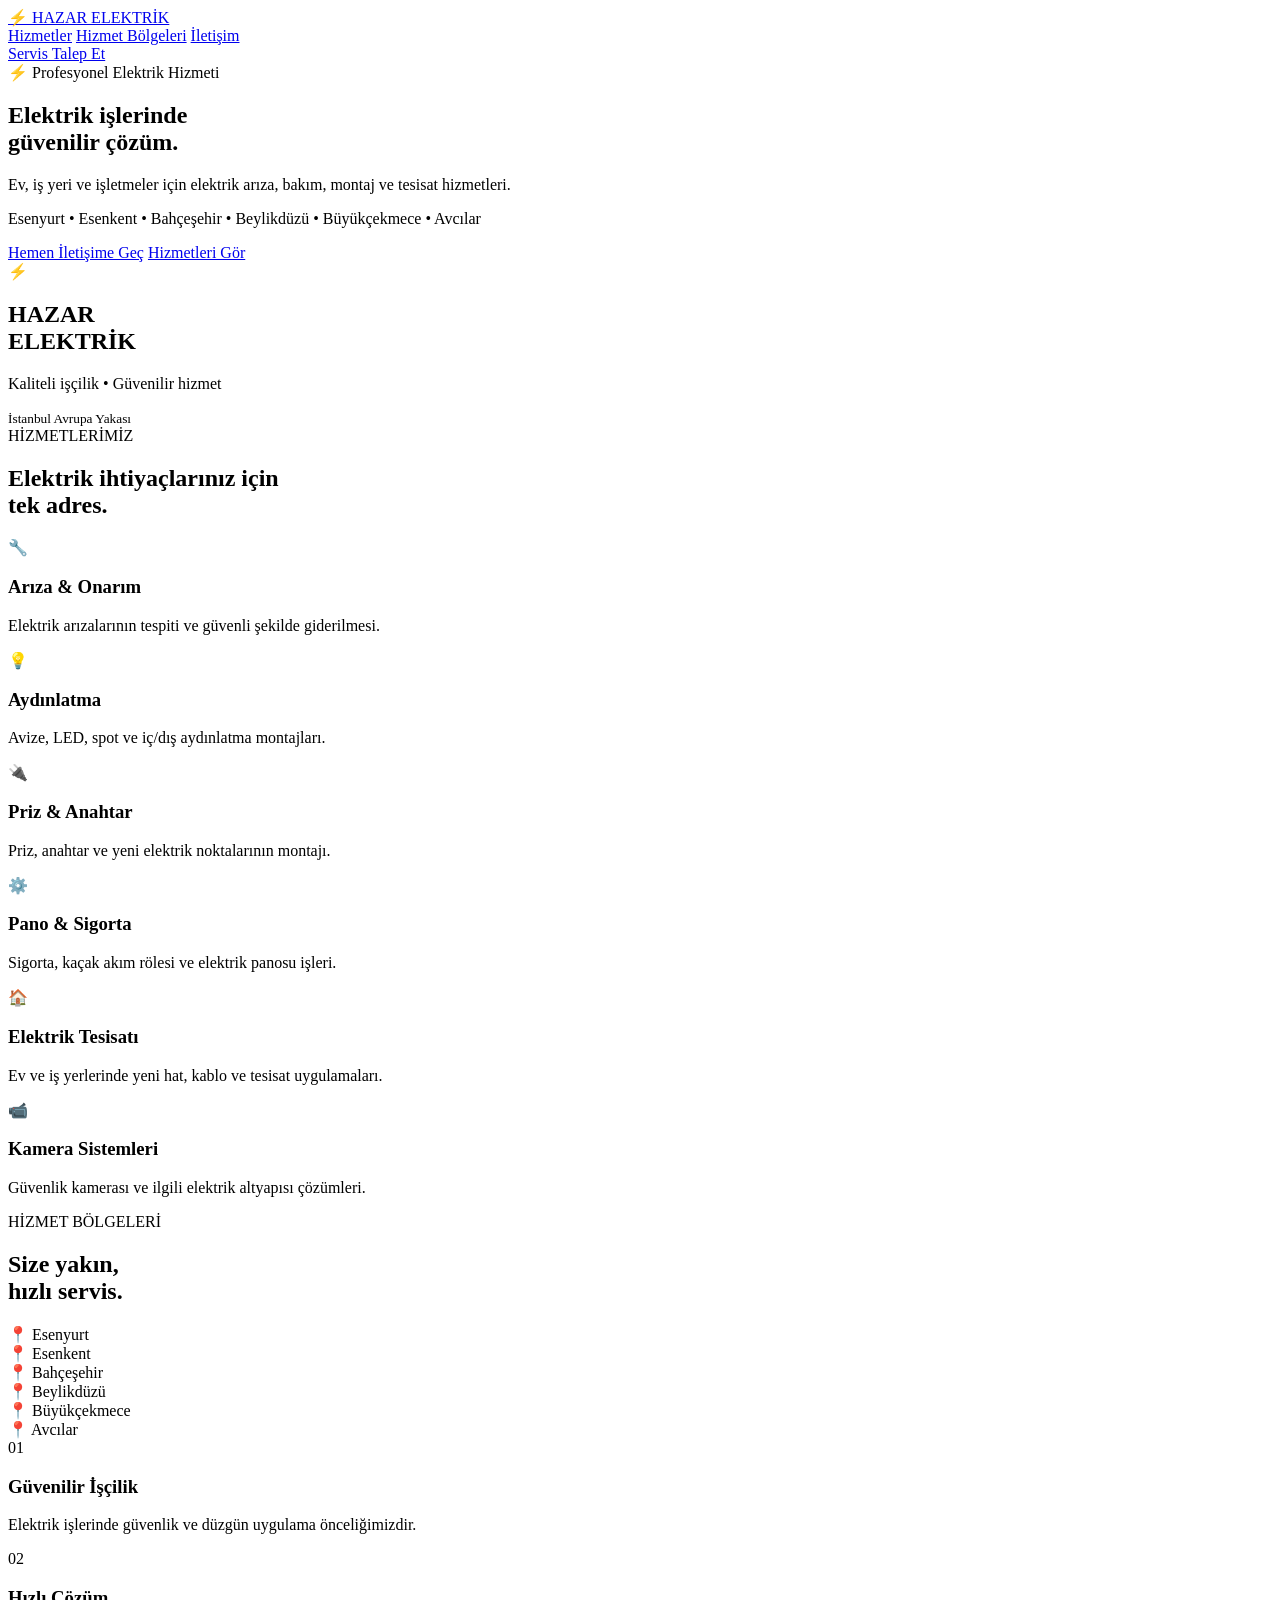
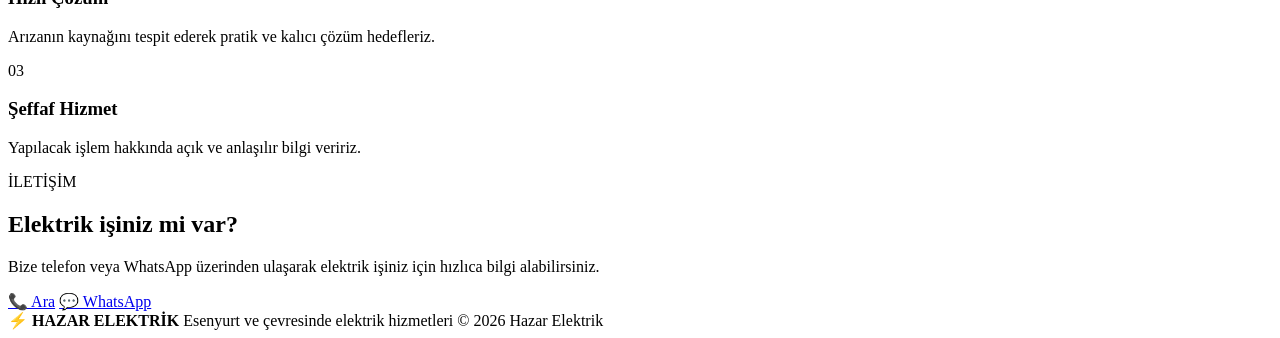
==== index.html @ 380c955d "Rename index-1.html to index.html" ====
<!doctype html>
<html lang="tr">
<head>
  <meta charset="utf-8">
  <meta name="viewport" content="width=device-width, initial-scale=1">
  <meta name="description" content="Hazar Elektrik - Esenyurt, Esenkent, Bahçeşehir, Beylikdüzü, Büyükçekmece ve Avcılar elektrik hizmetleri.">
  <title>Hazar Elektrik | Profesyonel Elektrik Hizmetleri</title>
  <link rel="stylesheet" href="stil.css">
</head>
<body>
  <header class="topbar">
    <div class="container nav">
      <a class="logo" href="#anasayfa"><span>⚡</span> HAZAR ELEKTRİK</a>
      <nav>
        <a href="#hizmetler">Hizmetler</a>
        <a href="#bolgeler">Hizmet Bölgeleri</a>
        <a href="#iletisim">İletişim</a>
      </nav>
      <a class="nav-btn" href="#iletisim">Servis Talep Et</a>
    </div>
  </header>

  <main id="anasayfa">
    <section class="hero">
      <div class="container hero-grid">
        <div>
          <div class="badge">⚡ Profesyonel Elektrik Hizmeti</div>
          <h1>Elektrik işlerinde<br><strong>güvenilir çözüm.</strong></h1>
          <p class="lead">Ev, iş yeri ve işletmeler için elektrik arıza, bakım, montaj ve tesisat hizmetleri.</p>
          <p class="areas">Esenyurt • Esenkent • Bahçeşehir • Beylikdüzü • Büyükçekmece • Avcılar</p>
          <div class="actions">
            <a class="btn primary" href="#iletisim">Hemen İletişime Geç</a>
            <a class="btn secondary" href="#hizmetler">Hizmetleri Gör</a>
          </div>
        </div>
        <div class="hero-card">
          <div class="bolt">⚡</div>
          <h2>HAZAR<br>ELEKTRİK</h2>
          <p>Kaliteli işçilik • Güvenilir hizmet</p>
          <div class="card-line"></div>
          <small>İstanbul Avrupa Yakası</small>
        </div>
      </div>
    </section>

    <section id="hizmetler" class="section">
      <div class="container">
        <div class="section-head">
          <span>HİZMETLERİMİZ</span>
          <h2>Elektrik ihtiyaçlarınız için<br>tek adres.</h2>
        </div>
        <div class="cards">
          <article><div class="icon">🔧</div><h3>Arıza & Onarım</h3><p>Elektrik arızalarının tespiti ve güvenli şekilde giderilmesi.</p></article>
          <article><div class="icon">💡</div><h3>Aydınlatma</h3><p>Avize, LED, spot ve iç/dış aydınlatma montajları.</p></article>
          <article><div class="icon">🔌</div><h3>Priz & Anahtar</h3><p>Priz, anahtar ve yeni elektrik noktalarının montajı.</p></article>
          <article><div class="icon">⚙️</div><h3>Pano & Sigorta</h3><p>Sigorta, kaçak akım rölesi ve elektrik panosu işleri.</p></article>
          <article><div class="icon">🏠</div><h3>Elektrik Tesisatı</h3><p>Ev ve iş yerlerinde yeni hat, kablo ve tesisat uygulamaları.</p></article>
          <article><div class="icon">📹</div><h3>Kamera Sistemleri</h3><p>Güvenlik kamerası ve ilgili elektrik altyapısı çözümleri.</p></article>
        </div>
      </div>
    </section>

    <section id="bolgeler" class="section dark">
      <div class="container">
        <div class="section-head">
          <span>HİZMET BÖLGELERİ</span>
          <h2>Size yakın,<br>hızlı servis.</h2>
        </div>
        <div class="region-grid">
          <div>📍 Esenyurt</div><div>📍 Esenkent</div><div>📍 Bahçeşehir</div>
          <div>📍 Beylikdüzü</div><div>📍 Büyükçekmece</div><div>📍 Avcılar</div>
        </div>
      </div>
    </section>

    <section class="why">
      <div class="container why-grid">
        <div><span>01</span><h3>Güvenilir İşçilik</h3><p>Elektrik işlerinde güvenlik ve düzgün uygulama önceliğimizdir.</p></div>
        <div><span>02</span><h3>Hızlı Çözüm</h3><p>Arızanın kaynağını tespit ederek pratik ve kalıcı çözüm hedefleriz.</p></div>
        <div><span>03</span><h3>Şeffaf Hizmet</h3><p>Yapılacak işlem hakkında açık ve anlaşılır bilgi veririz.</p></div>
      </div>
    </section>

    <section id="iletisim" class="contact">
      <div class="container contact-box">
        <div>
          <span>İLETİŞİM</span>
          <h2>Elektrik işiniz mi var?</h2>
          <p>Bize telefon veya WhatsApp üzerinden ulaşarak elektrik işiniz için hızlıca bilgi alabilirsiniz.</p>
        </div>
        <div class="contact-actions">
          <a class="btn primary" href="tel:+905469492849">📞 Ara</a>
          <a class="btn whatsapp" href="https://wa.me/905469492849">💬 WhatsApp</a>
        </div>
      </div>
    </section>
  </main>

  <footer>
    <div class="container footer">
      <strong>⚡ HAZAR ELEKTRİK</strong>
      <span>Esenyurt ve çevresinde elektrik hizmetleri</span>
      <span>© 2026 Hazar Elektrik</span>
    </div>
  </footer>
</body>
</html>
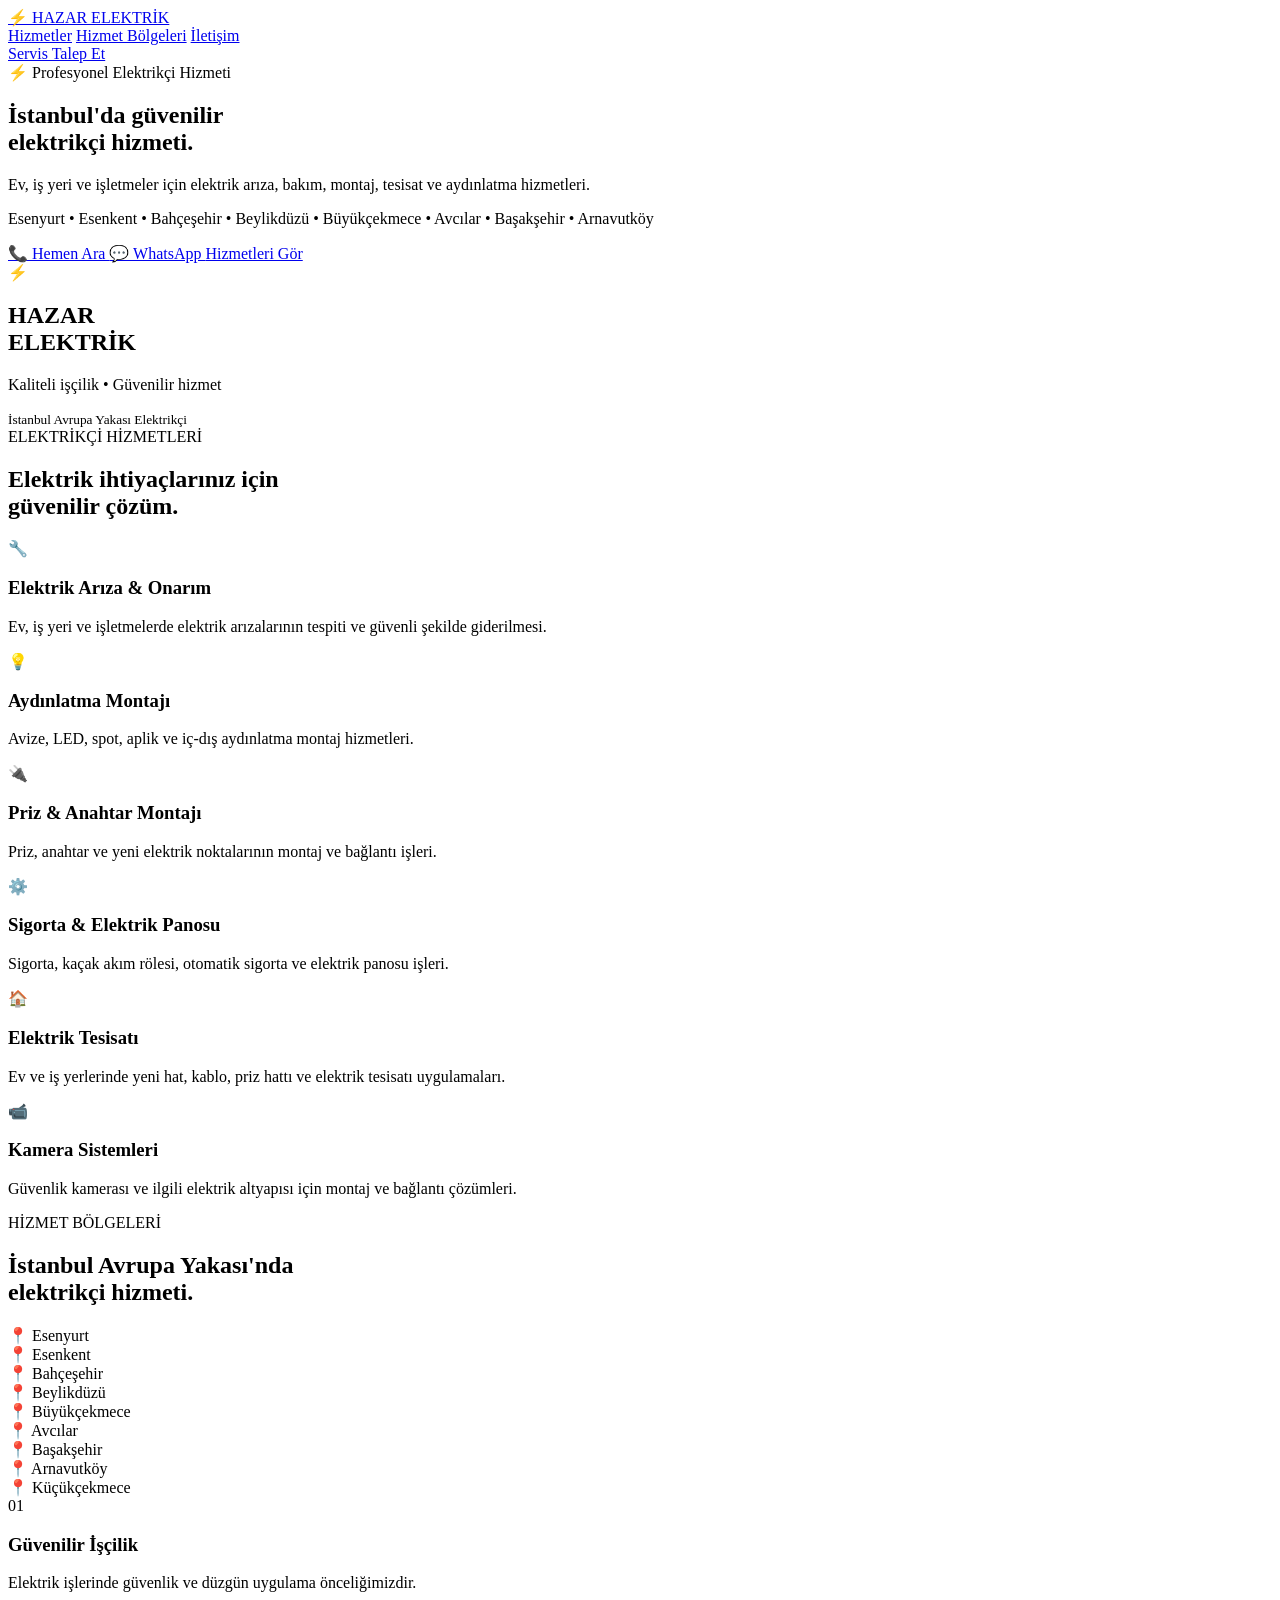
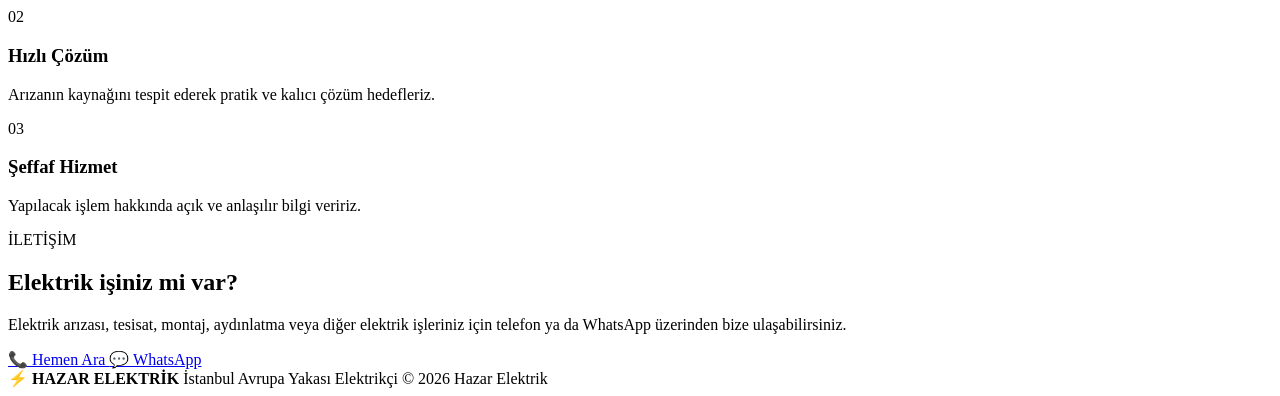
==== commit 350dfa3e: "Update index.html" ====
--- a/index.html
+++ b/index.html
@@ -1,107 +1,330 @@
 <!doctype html>
+
 <html lang="tr">
 <head>
   <meta charset="utf-8">
-  <meta name="viewport" content="width=device-width, initial-scale=1">
-  <meta name="description" content="Hazar Elektrik - Esenyurt, Esenkent, Bahçeşehir, Beylikdüzü, Büyükçekmece ve Avcılar elektrik hizmetleri.">
-  <title>Hazar Elektrik | Profesyonel Elektrik Hizmetleri</title>
-  <link rel="stylesheet" href="stil.css">
-</head>
-<body>
-  <header class="topbar">
-    <div class="container nav">
-      <a class="logo" href="#anasayfa"><span>⚡</span> HAZAR ELEKTRİK</a>
-      <nav>
-        <a href="#hizmetler">Hizmetler</a>
-        <a href="#bolgeler">Hizmet Bölgeleri</a>
-        <a href="#iletisim">İletişim</a>
-      </nav>
-      <a class="nav-btn" href="#iletisim">Servis Talep Et</a>
-    </div>
-  </header>
-
-  <main id="anasayfa">
-    <section class="hero">
-      <div class="container hero-grid">
-        <div>
-          <div class="badge">⚡ Profesyonel Elektrik Hizmeti</div>
-          <h1>Elektrik işlerinde<br><strong>güvenilir çözüm.</strong></h1>
-          <p class="lead">Ev, iş yeri ve işletmeler için elektrik arıza, bakım, montaj ve tesisat hizmetleri.</p>
-          <p class="areas">Esenyurt • Esenkent • Bahçeşehir • Beylikdüzü • Büyükçekmece • Avcılar</p>
-          <div class="actions">
-            <a class="btn primary" href="#iletisim">Hemen İletişime Geç</a>
-            <a class="btn secondary" href="#hizmetler">Hizmetleri Gör</a>
-          </div>
-        </div>
-        <div class="hero-card">
-          <div class="bolt">⚡</div>
-          <h2>HAZAR<br>ELEKTRİK</h2>
-          <p>Kaliteli işçilik • Güvenilir hizmet</p>
-          <div class="card-line"></div>
-          <small>İstanbul Avrupa Yakası</small>
-        </div>
+  <meta name="viewport" content="width=device-width, initial-scale=1">  <meta name="description" content="Hazar Elektrik, İstanbul Avrupa Yakası'nda profesyonel elektrikçi hizmeti. Elektrik arızası, tesisat, sigorta, kaçak akım rölesi, aydınlatma, priz, avize ve elektrik montaj işleri. Esenyurt, Beylikdüzü, Bahçeşehir, Büyükçekmece, Avcılar ve çevresi.">  <meta name="robots" content="index, follow">  <meta name="author" content="Hazar Elektrik">  <title>Elektrikçi | Hazar Elektrik – İstanbul Avrupa Yakası</title>  <link rel="stylesheet" href="stil.css">  <script type="application/ld+json">
+  {
+    "@context": "https://schema.org",
+    "@type": "Electrician",
+    "name": "Hazar Elektrik",
+    "description": "İstanbul Avrupa Yakası'nda elektrik arıza, bakım, montaj ve tesisat hizmetleri.",
+    "telephone": "+905469492849",
+    "areaServed": [
+      "Esenyurt",
+      "Esenkent",
+      "Bahçeşehir",
+      "Beylikdüzü",
+      "Büyükçekmece",
+      "Avcılar",
+      "Başakşehir",
+      "Arnavutköy",
+      "Küçükçekmece",
+      "İstanbul Avrupa Yakası"
+    ],
+    "serviceType": [
+      "Elektrikçi",
+      "Elektrik arıza",
+      "Elektrik tesisatı",
+      "Elektrik bakım",
+      "Aydınlatma montajı",
+      "Sigorta ve pano işleri",
+      "Priz ve anahtar montajı",
+      "Avize montajı"
+    ]
+  }
+  </script></head><body>  <header class="topbar">
+    <div class="container nav">  <a class="logo" href="#anasayfa">
+    <span>⚡</span> HAZAR ELEKTRİK
+  </a>
+
+  <nav>
+    <a href="#hizmetler">Hizmetler</a>
+    <a href="#bolgeler">Hizmet Bölgeleri</a>
+    <a href="#iletisim">İletişim</a>
+  </nav>
+
+  <a class="nav-btn" href="#iletisim">Servis Talep Et</a>
+
+</div>
+
+  </header>  <main id="anasayfa"><section class="hero">
+  <div class="container hero-grid">
+
+    <div>
+
+      <div class="badge">⚡ Profesyonel Elektrikçi Hizmeti</div>
+
+      <h1>
+        İstanbul'da güvenilir<br>
+        <strong>elektrikçi hizmeti.</strong>
+      </h1>
+
+      <p class="lead">
+        Ev, iş yeri ve işletmeler için elektrik arıza,
+        bakım, montaj, tesisat ve aydınlatma hizmetleri.
+      </p>
+
+      <p class="areas">
+        Esenyurt • Esenkent • Bahçeşehir • Beylikdüzü •
+        Büyükçekmece • Avcılar • Başakşehir • Arnavutköy
+      </p>
+
+      <div class="actions">
+
+        <a class="btn primary" href="tel:+905469492849">
+          📞 Hemen Ara
+        </a>
+
+        <a class="btn whatsapp" href="https://wa.me/905469492849">
+          💬 WhatsApp
+        </a>
+
+        <a class="btn secondary" href="#hizmetler">
+          Hizmetleri Gör
+        </a>
+
       </div>
-    </section>
-
-    <section id="hizmetler" class="section">
-      <div class="container">
-        <div class="section-head">
-          <span>HİZMETLERİMİZ</span>
-          <h2>Elektrik ihtiyaçlarınız için<br>tek adres.</h2>
-        </div>
-        <div class="cards">
-          <article><div class="icon">🔧</div><h3>Arıza & Onarım</h3><p>Elektrik arızalarının tespiti ve güvenli şekilde giderilmesi.</p></article>
-          <article><div class="icon">💡</div><h3>Aydınlatma</h3><p>Avize, LED, spot ve iç/dış aydınlatma montajları.</p></article>
-          <article><div class="icon">🔌</div><h3>Priz & Anahtar</h3><p>Priz, anahtar ve yeni elektrik noktalarının montajı.</p></article>
-          <article><div class="icon">⚙️</div><h3>Pano & Sigorta</h3><p>Sigorta, kaçak akım rölesi ve elektrik panosu işleri.</p></article>
-          <article><div class="icon">🏠</div><h3>Elektrik Tesisatı</h3><p>Ev ve iş yerlerinde yeni hat, kablo ve tesisat uygulamaları.</p></article>
-          <article><div class="icon">📹</div><h3>Kamera Sistemleri</h3><p>Güvenlik kamerası ve ilgili elektrik altyapısı çözümleri.</p></article>
-        </div>
-      </div>
-    </section>
-
-    <section id="bolgeler" class="section dark">
-      <div class="container">
-        <div class="section-head">
-          <span>HİZMET BÖLGELERİ</span>
-          <h2>Size yakın,<br>hızlı servis.</h2>
-        </div>
-        <div class="region-grid">
-          <div>📍 Esenyurt</div><div>📍 Esenkent</div><div>📍 Bahçeşehir</div>
-          <div>📍 Beylikdüzü</div><div>📍 Büyükçekmece</div><div>📍 Avcılar</div>
-        </div>
-      </div>
-    </section>
-
-    <section class="why">
-      <div class="container why-grid">
-        <div><span>01</span><h3>Güvenilir İşçilik</h3><p>Elektrik işlerinde güvenlik ve düzgün uygulama önceliğimizdir.</p></div>
-        <div><span>02</span><h3>Hızlı Çözüm</h3><p>Arızanın kaynağını tespit ederek pratik ve kalıcı çözüm hedefleriz.</p></div>
-        <div><span>03</span><h3>Şeffaf Hizmet</h3><p>Yapılacak işlem hakkında açık ve anlaşılır bilgi veririz.</p></div>
-      </div>
-    </section>
-
-    <section id="iletisim" class="contact">
-      <div class="container contact-box">
-        <div>
-          <span>İLETİŞİM</span>
-          <h2>Elektrik işiniz mi var?</h2>
-          <p>Bize telefon veya WhatsApp üzerinden ulaşarak elektrik işiniz için hızlıca bilgi alabilirsiniz.</p>
-        </div>
-        <div class="contact-actions">
-          <a class="btn primary" href="tel:+905469492849">📞 Ara</a>
-          <a class="btn whatsapp" href="https://wa.me/905469492849">💬 WhatsApp</a>
-        </div>
-      </div>
-    </section>
-  </main>
-
-  <footer>
-    <div class="container footer">
-      <strong>⚡ HAZAR ELEKTRİK</strong>
-      <span>Esenyurt ve çevresinde elektrik hizmetleri</span>
-      <span>© 2026 Hazar Elektrik</span>
-    </div>
-  </footer>
-</body>
+
+    </div>
+
+    <div class="hero-card">
+
+      <div class="bolt">⚡</div>
+
+      <h2>
+        HAZAR<br>
+        ELEKTRİK
+      </h2>
+
+      <p>
+        Kaliteli işçilik • Güvenilir hizmet
+      </p>
+
+      <div class="card-line"></div>
+
+      <small>
+        İstanbul Avrupa Yakası Elektrikçi
+      </small>
+
+    </div>
+
+  </div>
+</section>
+
+
+<section id="hizmetler" class="section">
+
+  <div class="container">
+
+    <div class="section-head">
+
+      <span>ELEKTRİKÇİ HİZMETLERİ</span>
+
+      <h2>
+        Elektrik ihtiyaçlarınız için<br>
+        güvenilir çözüm.
+      </h2>
+
+    </div>
+
+
+    <div class="cards">
+
+      <article>
+        <div class="icon">🔧</div>
+        <h3>Elektrik Arıza & Onarım</h3>
+        <p>
+          Ev, iş yeri ve işletmelerde elektrik arızalarının
+          tespiti ve güvenli şekilde giderilmesi.
+        </p>
+      </article>
+
+
+      <article>
+        <div class="icon">💡</div>
+        <h3>Aydınlatma Montajı</h3>
+        <p>
+          Avize, LED, spot, aplik ve iç-dış aydınlatma
+          montaj hizmetleri.
+        </p>
+      </article>
+
+
+      <article>
+        <div class="icon">🔌</div>
+        <h3>Priz & Anahtar Montajı</h3>
+        <p>
+          Priz, anahtar ve yeni elektrik noktalarının
+          montaj ve bağlantı işleri.
+        </p>
+      </article>
+
+
+      <article>
+        <div class="icon">⚙️</div>
+        <h3>Sigorta & Elektrik Panosu</h3>
+        <p>
+          Sigorta, kaçak akım rölesi, otomatik sigorta
+          ve elektrik panosu işleri.
+        </p>
+      </article>
+
+
+      <article>
+        <div class="icon">🏠</div>
+        <h3>Elektrik Tesisatı</h3>
+        <p>
+          Ev ve iş yerlerinde yeni hat, kablo,
+          priz hattı ve elektrik tesisatı uygulamaları.
+        </p>
+      </article>
+
+
+      <article>
+        <div class="icon">📹</div>
+        <h3>Kamera Sistemleri</h3>
+        <p>
+          Güvenlik kamerası ve ilgili elektrik
+          altyapısı için montaj ve bağlantı çözümleri.
+        </p>
+      </article>
+
+    </div>
+
+  </div>
+
+</section>
+
+
+<section id="bolgeler" class="section dark">
+
+  <div class="container">
+
+    <div class="section-head">
+
+      <span>HİZMET BÖLGELERİ</span>
+
+      <h2>
+        İstanbul Avrupa Yakası'nda<br>
+        elektrikçi hizmeti.
+      </h2>
+
+    </div>
+
+
+    <div class="region-grid">
+
+      <div>📍 Esenyurt</div>
+      <div>📍 Esenkent</div>
+      <div>📍 Bahçeşehir</div>
+
+      <div>📍 Beylikdüzü</div>
+      <div>📍 Büyükçekmece</div>
+      <div>📍 Avcılar</div>
+
+      <div>📍 Başakşehir</div>
+      <div>📍 Arnavutköy</div>
+      <div>📍 Küçükçekmece</div>
+
+    </div>
+
+  </div>
+
+</section>
+
+
+<section class="why">
+
+  <div class="container why-grid">
+
+    <div>
+      <span>01</span>
+      <h3>Güvenilir İşçilik</h3>
+      <p>
+        Elektrik işlerinde güvenlik ve düzgün
+        uygulama önceliğimizdir.
+      </p>
+    </div>
+
+
+    <div>
+      <span>02</span>
+      <h3>Hızlı Çözüm</h3>
+      <p>
+        Arızanın kaynağını tespit ederek
+        pratik ve kalıcı çözüm hedefleriz.
+      </p>
+    </div>
+
+
+    <div>
+      <span>03</span>
+      <h3>Şeffaf Hizmet</h3>
+      <p>
+        Yapılacak işlem hakkında açık ve
+        anlaşılır bilgi veririz.
+      </p>
+    </div>
+
+  </div>
+
+</section>
+
+
+<section id="iletisim" class="contact">
+
+  <div class="container contact-box">
+
+    <div>
+
+      <span>İLETİŞİM</span>
+
+      <h2>
+        Elektrik işiniz mi var?
+      </h2>
+
+      <p>
+        Elektrik arızası, tesisat, montaj,
+        aydınlatma veya diğer elektrik işleriniz
+        için telefon ya da WhatsApp üzerinden
+        bize ulaşabilirsiniz.
+      </p>
+
+    </div>
+
+
+    <div class="contact-actions">
+
+      <a class="btn primary" href="tel:+905469492849">
+        📞 Hemen Ara
+      </a>
+
+      <a class="btn whatsapp" href="https://wa.me/905469492849">
+        💬 WhatsApp
+      </a>
+
+    </div>
+
+  </div>
+
+</section>
+
+  </main>  <footer><div class="container footer">
+
+  <strong>
+    ⚡ HAZAR ELEKTRİK
+  </strong>
+
+  <span>
+    İstanbul Avrupa Yakası Elektrikçi
+  </span>
+
+  <span>
+    © 2026 Hazar Elektrik
+  </span>
+
+</div>
+
+  </footer></body>
 </html>
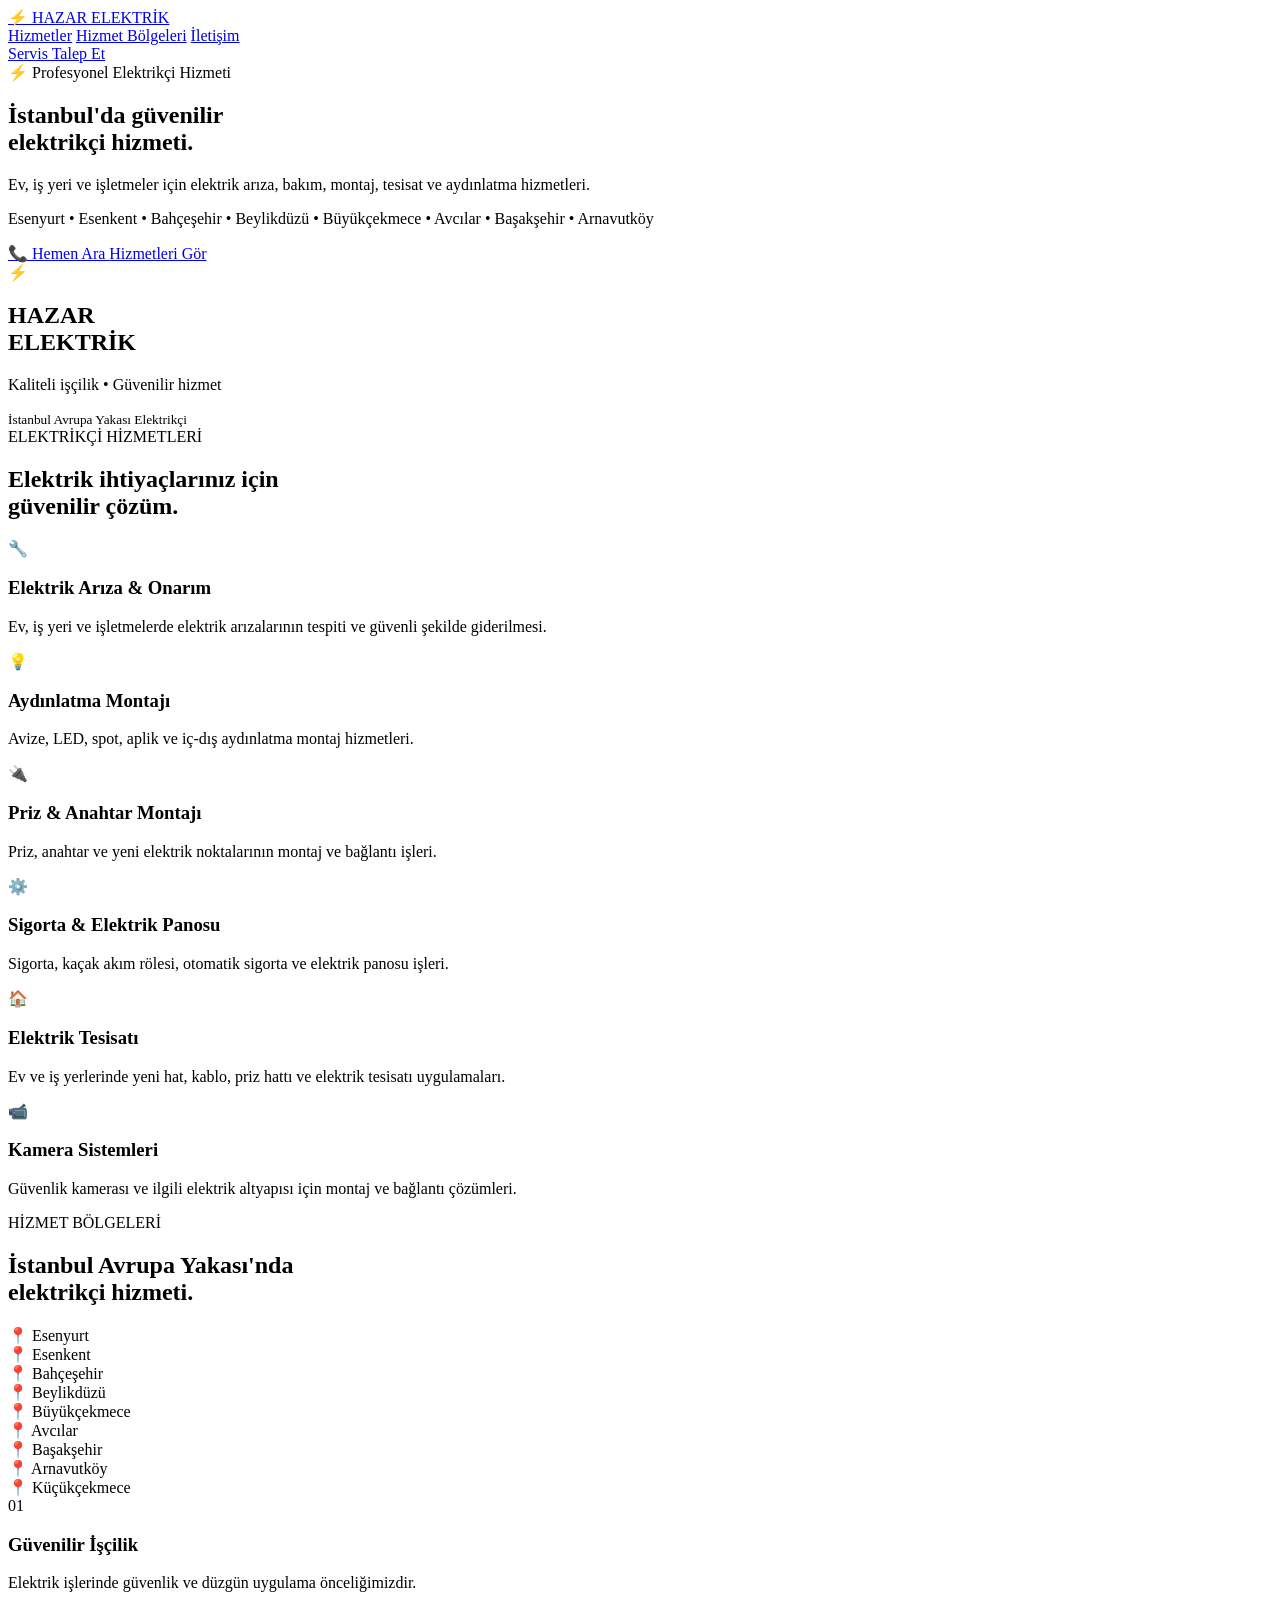
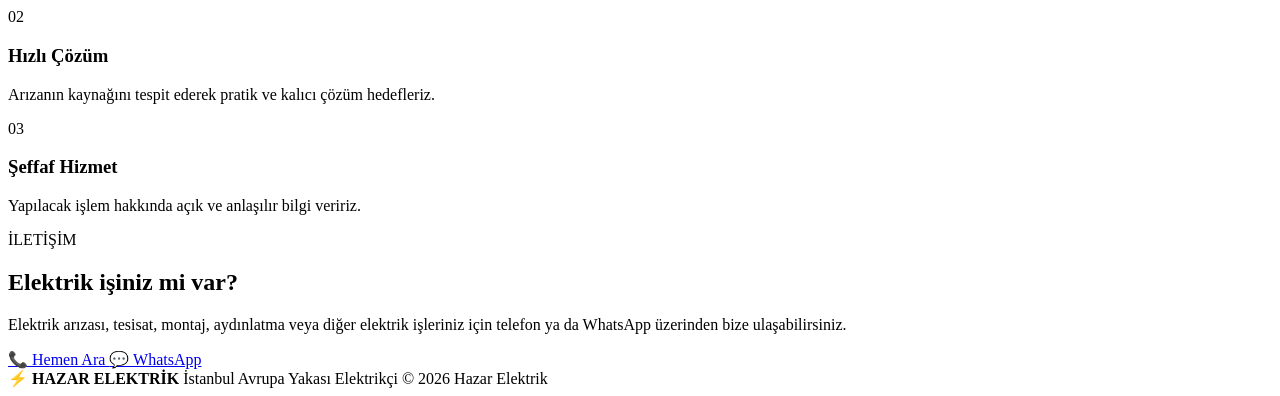
==== commit dee1a2da: "Update index.html" ====
--- a/index.html
+++ b/index.html
@@ -76,8 +76,7 @@
           📞 Hemen Ara
         </a>
 
-        <a class="btn whatsapp" href="https://wa.me/905469492849">
-          💬 WhatsApp
+        <a class="btn whatsapp" href="https://wa.me/905469492849?text=Merhaba%2C%20elektrik%20hizmeti%20almak%20istiyorum.%20Yard%C4%B1mc%C4%B1%20olur%20musunuz%3F">
         </a>
 
         <a class="btn secondary" href="#hizmetler">
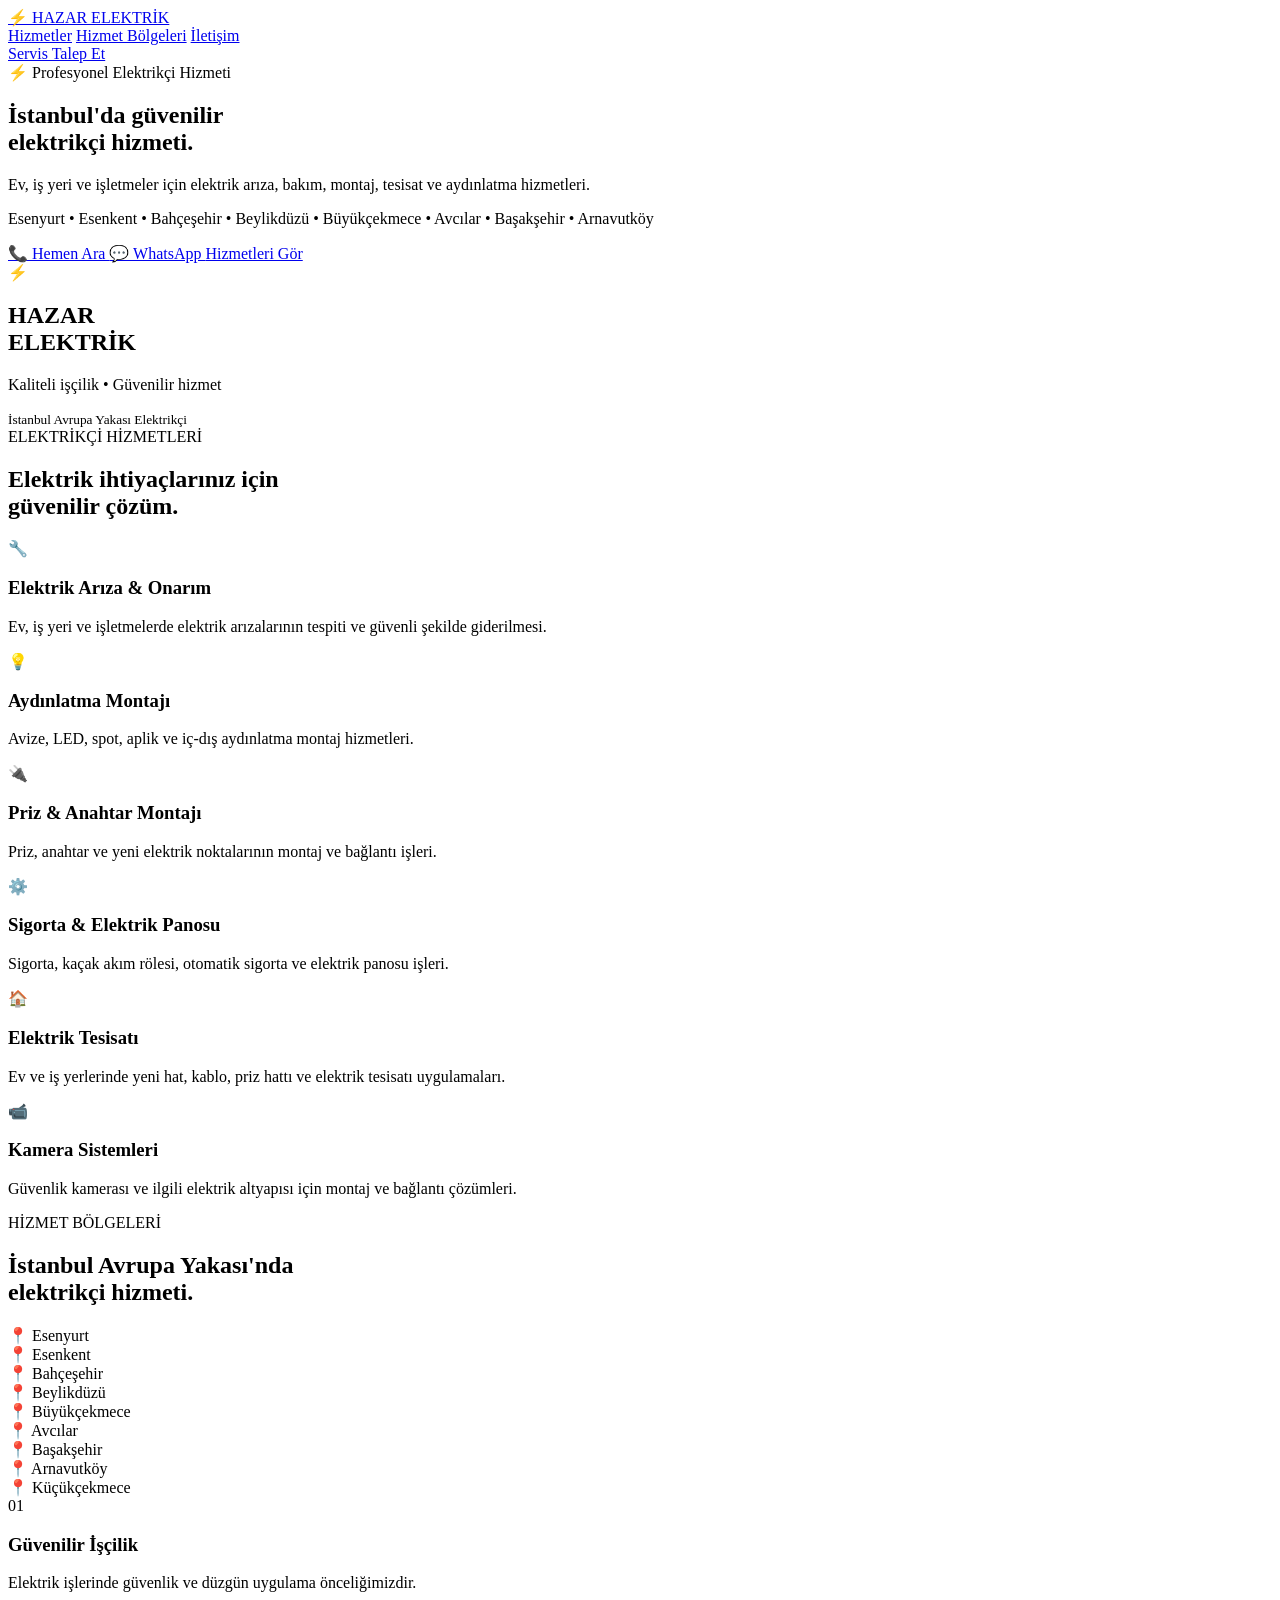
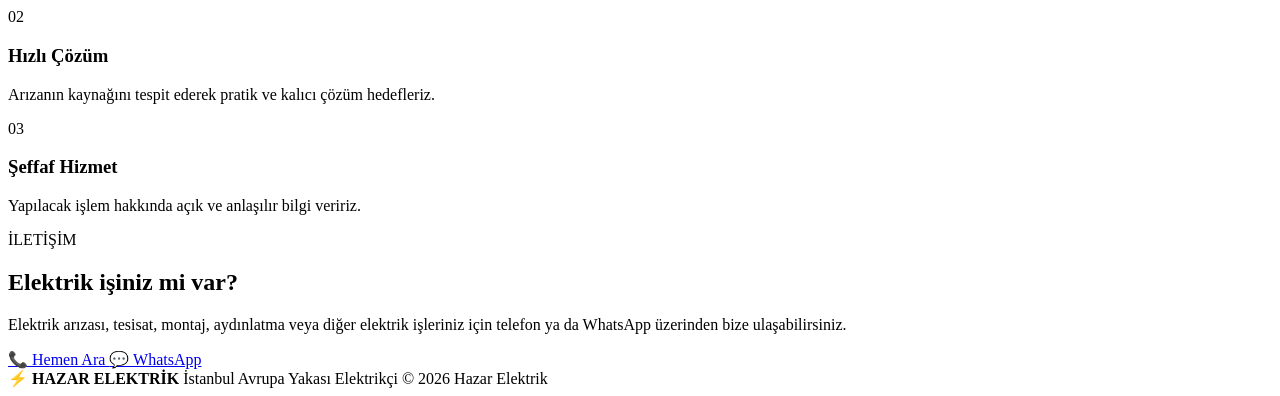
==== commit fae65ef5: "Update index.html" ====
--- a/index.html
+++ b/index.html
@@ -1,9 +1,19 @@
-<!doctype html>
-
+      <!doctype html>
 <html lang="tr">
 <head>
   <meta charset="utf-8">
-  <meta name="viewport" content="width=device-width, initial-scale=1">  <meta name="description" content="Hazar Elektrik, İstanbul Avrupa Yakası'nda profesyonel elektrikçi hizmeti. Elektrik arızası, tesisat, sigorta, kaçak akım rölesi, aydınlatma, priz, avize ve elektrik montaj işleri. Esenyurt, Beylikdüzü, Bahçeşehir, Büyükçekmece, Avcılar ve çevresi.">  <meta name="robots" content="index, follow">  <meta name="author" content="Hazar Elektrik">  <title>Elektrikçi | Hazar Elektrik – İstanbul Avrupa Yakası</title>  <link rel="stylesheet" href="stil.css">  <script type="application/ld+json">
+  <meta name="viewport" content="width=device-width, initial-scale=1">
+
+  <meta name="description" content="Hazar Elektrik, İstanbul Avrupa Yakası'nda profesyonel elektrikçi hizmeti. Elektrik arızası, tesisat, sigorta, kaçak akım rölesi, aydınlatma, priz, avize ve elektrik montaj işleri. Esenyurt, Beylikdüzü, Bahçeşehir, Büyükçekmece, Avcılar ve çevresi.">
+
+  <meta name="robots" content="index, follow">
+  <meta name="author" content="Hazar Elektrik">
+
+  <title>Elektrikçi | Hazar Elektrik – İstanbul Avrupa Yakası</title>
+
+  <link rel="stylesheet" href="stil.css">
+
+  <script type="application/ld+json">
   {
     "@context": "https://schema.org",
     "@type": "Electrician",
@@ -33,22 +43,33 @@
       "Avize montajı"
     ]
   }
-  </script></head><body>  <header class="topbar">
-    <div class="container nav">  <a class="logo" href="#anasayfa">
-    <span>⚡</span> HAZAR ELEKTRİK
-  </a>
-
-  <nav>
-    <a href="#hizmetler">Hizmetler</a>
-    <a href="#bolgeler">Hizmet Bölgeleri</a>
-    <a href="#iletisim">İletişim</a>
-  </nav>
-
-  <a class="nav-btn" href="#iletisim">Servis Talep Et</a>
-
-</div>
-
-  </header>  <main id="anasayfa"><section class="hero">
+  </script>
+</head>
+
+<body>
+
+<header class="topbar">
+  <div class="container nav">
+
+    <a class="logo" href="#anasayfa">
+      <span>⚡</span> HAZAR ELEKTRİK
+    </a>
+
+    <nav>
+      <a href="#hizmetler">Hizmetler</a>
+      <a href="#bolgeler">Hizmet Bölgeleri</a>
+      <a href="#iletisim">İletişim</a>
+    </nav>
+
+    <a class="nav-btn" href="#iletisim">Servis Talep Et</a>
+
+  </div>
+</header>
+
+
+<main id="anasayfa">
+
+<section class="hero">
   <div class="container hero-grid">
 
     <div>
@@ -77,6 +98,7 @@
         </a>
 
         <a class="btn whatsapp" href="https://wa.me/905469492849?text=Merhaba%2C%20elektrik%20hizmeti%20almak%20istiyorum.%20Yard%C4%B1mc%C4%B1%20olur%20musunuz%3F">
+          💬 WhatsApp
         </a>
 
         <a class="btn secondary" href="#hizmetler">
@@ -86,6 +108,7 @@
       </div>
 
     </div>
+
 
     <div class="hero-card">
 
@@ -299,7 +322,7 @@
         📞 Hemen Ara
       </a>
 
-      <a class="btn whatsapp" href="https://wa.me/905469492849">
+      <a class="btn whatsapp" href="https://wa.me/905469492849?text=Merhaba%2C%20elektrik%20hizmeti%20almak%20istiyorum.%20Yard%C4%B1mc%C4%B1%20olur%20musunuz%3F">
         💬 WhatsApp
       </a>
 
@@ -309,21 +332,28 @@
 
 </section>
 
-  </main>  <footer><div class="container footer">
-
-  <strong>
-    ⚡ HAZAR ELEKTRİK
-  </strong>
-
-  <span>
-    İstanbul Avrupa Yakası Elektrikçi
-  </span>
-
-  <span>
-    © 2026 Hazar Elektrik
-  </span>
-
-</div>
-
-  </footer></body>
+</main>
+
+
+<footer>
+
+  <div class="container footer">
+
+    <strong>
+      ⚡ HAZAR ELEKTRİK
+    </strong>
+
+    <span>
+      İstanbul Avrupa Yakası Elektrikçi
+    </span>
+
+    <span>
+      © 2026 Hazar Elektrik
+    </span>
+
+  </div>
+
+</footer>
+
+</body>
 </html>
